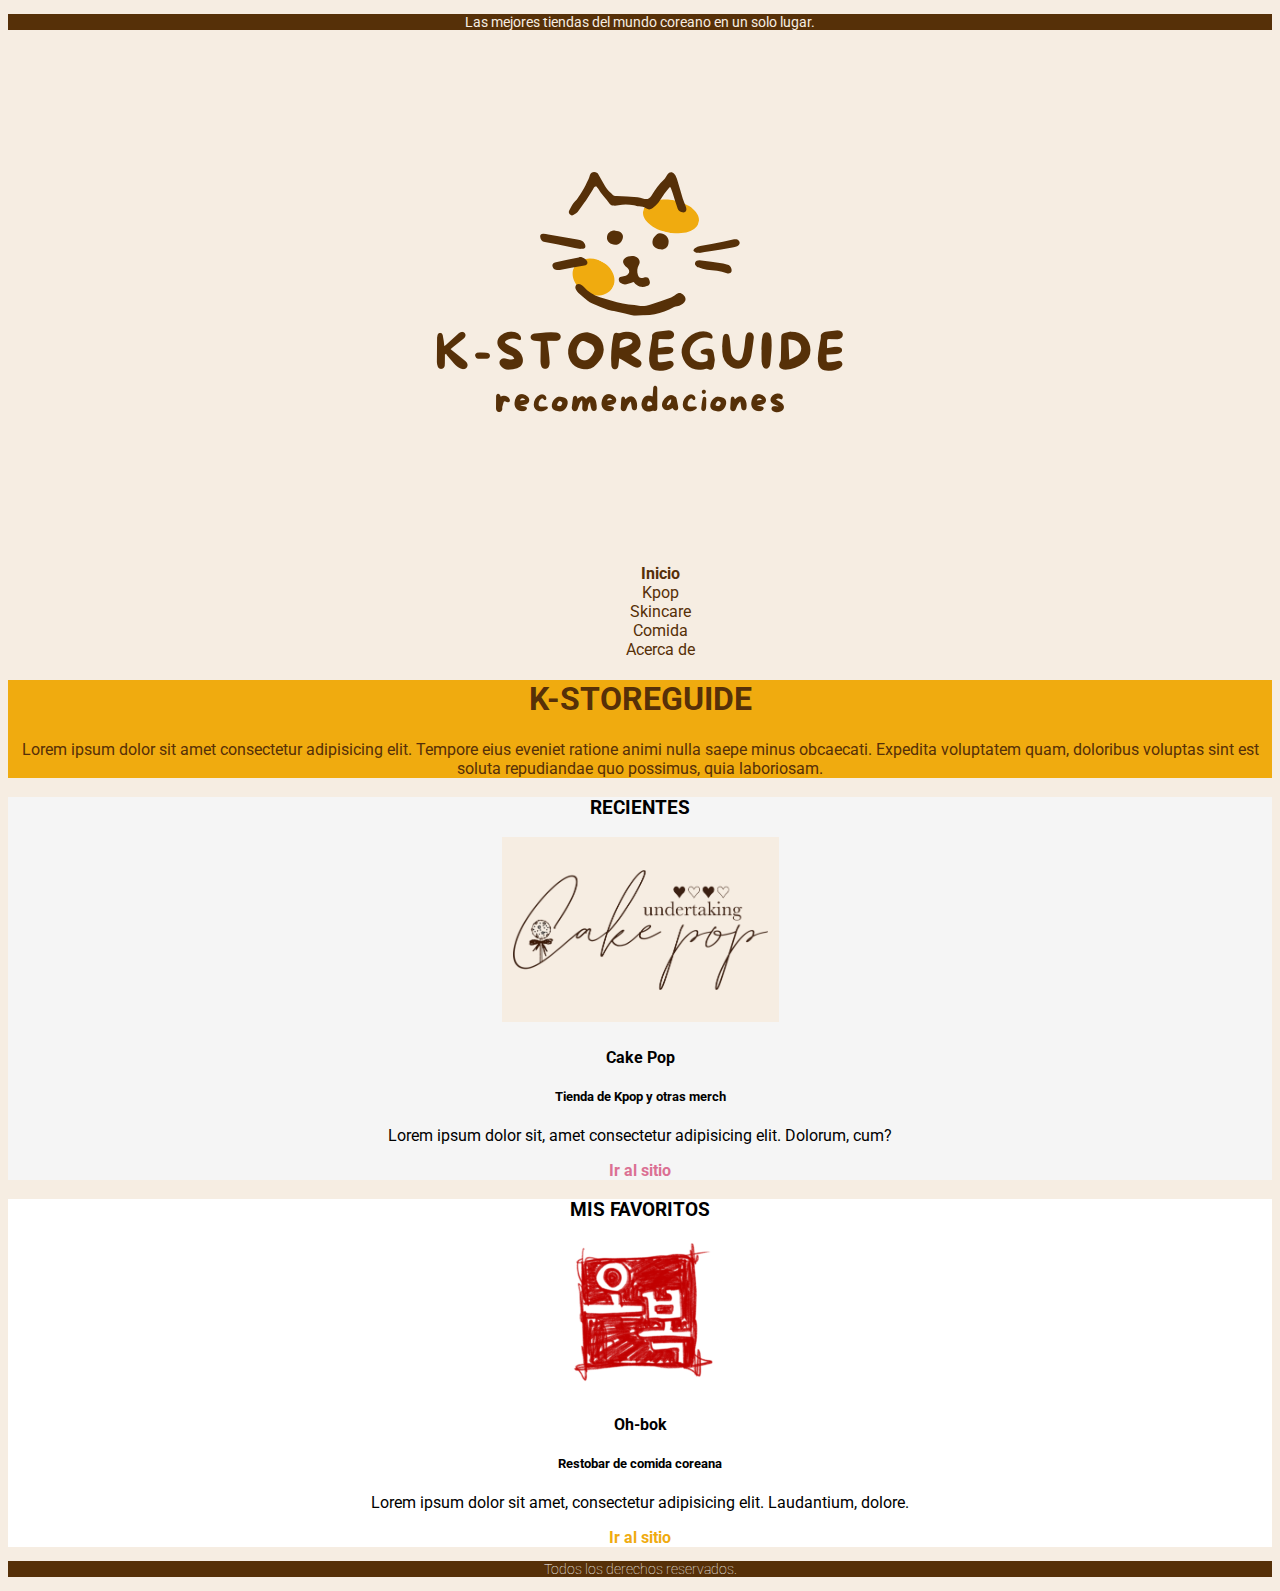
==== index.html @ fdeb8c35 "primer commit" ====
<!DOCTYPE html>
<html lang="en">
<head>
    <meta charset="UTF-8">
    <meta name="viewport" content="width=device-width, initial-scale=1.0">
    <!-- Tipografía -->
    <link rel="preconnect" href="https://fonts.googleapis.com">
    <link rel="preconnect" href="https://fonts.gstatic.com" crossorigin>
    <link href="https://fonts.googleapis.com/css2?family=Roboto:ital,wght@0,100;0,300;0,400;0,500;0,700;0,900;1,100;1,300;1,400;1,500;1,700;1,900&display=swap" rel="stylesheet">
    <!-- Css -->
    <link rel="stylesheet" href="css/style.css">
    <title>KSTOREGUIDE-Kpop</title>
</head>

<body>

    <!-- Inicio de header -->
    <header>

        <!-- Breve descripción -->
        <div>
            <p>Las mejores tiendas del mundo coreano en un solo lugar.</p>
        </div>

        <!-- Menú de navegación -->
        <nav>

            <!-- Logo -->
            <div>
                <!-- logo que sirve como vinculo y lleva al inicio -->
                <a href="index.html"><img src="img/logo-con-fondo.png" alt="Logo de K-STOREGUIDE"></a>
            </div>

           <!-- Secciones del menú -->
            <ul>          
                <!-- Clase "estado-activo" para hacer notar que se encuentra en esta página -->
                <li class="estado-activo">
                    <a href="index.html">Inicio</a>
                </li>
           
                <li>
                    <a href="pages/kpop.html">Kpop</a>
                </li>
           
                <li>
                    <a href="pages/skincare.html">Skincare</a>
                </li>
           
                <li>
                    <a href="pages/comida.html">Comida</a>
                </li>
            
                <li>
                    <a href="pages/acerca-de.html">Acerca de</a>
                </li>
            </ul>
        </nav>
    </header>

    

    <!-- Inicio de contenido -->

    <main>

        <!-- Introducción de la página -->
        <section class="intro">
            <h1>K-STOREGUIDE</h1>
            <P>Lorem ipsum dolor sit amet consectetur adipisicing elit. Tempore eius eveniet ratione animi nulla saepe minus obcaecati. Expedita voluptatem quam, doloribus voluptas sint est soluta repudiandae quo possimus, quia laboriosam.</P>
        </section>

        <!-- Contenido 1 -->
        <section class="recientes">
            <h3>RECIENTES</h3>
            <img src="img/portada/cake-pop.png" alt="Logo sitio web Cake Pop">
            <h4>Cake Pop</h4>
            <h5>Tienda de Kpop y otras merch</h5>
            <p>Lorem ipsum dolor sit, amet consectetur adipisicing elit. Dolorum, cum?</p>
            <a href="https://www.cakepopundertaking.cl/">Ir al sitio</a>
        </section>

        <!-- Contenido 2 -->
        <section class="favs">
            <h3>MIS FAVORITOS</h3>
            <img src="img/portada/oh-bok.png" alt="Logo del sitio web de Oh-bok de color rojo con la palabra de oh-bok en coreano">
            <h4>Oh-bok</h4>
            <h5>Restobar de comida coreana</h5>
            <p>Lorem ipsum dolor sit amet, consectetur adipisicing elit. Laudantium, dolore.</p>
            <a href="https://k-bbq.ohbok.cl/">Ir al sitio</a>
        </section>

    </main>

    <!-- Pie de página -->
    <footer>
        <p>Todos los derechos reservados.</p>
    </footer>

</body>
</html>
---- css/style.css ----
body{
    background-color:#f6ede2;
    font-family: Roboto, serif;         
}

header, main{
text-align: center;
}

header div p{
    background-color: #563008;
    color: #f6ede2;
    font-size: smaller;
    font-size: 14px;
}

header nav{
    background-color: #f6ede2;
}

header nav ul{
    list-style: none;
}

header nav ul li a{
    text-decoration: none;
    color: #563008;
}

main h1{
    color: #563008;
}

.estado-activo{
    font-weight: bolder;
}

.intro{
    color:#563008;
    background-color: #F0AB0F;
}


.recientes{
    background-color:whitesmoke ;    
}

.recientes a{
    text-decoration: none;
    font-weight: bold;
    color: palevioletred;
}

.favs{    
    background-color: white;
}

.favs a{ 
    text-decoration: none;
    font-weight: bold;
    color: #F0AB0F;
}

.informacion-extra{
    background-color: #f5e3cb;
}

.tienda{
    background-color: white;
}

.tienda a{
    text-decoration: none;
    font-weight: bold;
    color: #F0AB0F;
}

#acerca-de{  
    background-color: white;  
    color: #563008;
}

footer{
    background-color: #563008;
    text-align: center;
    color: white;
}

footer p{
    font-size: 14px;
    font-weight:100;
}
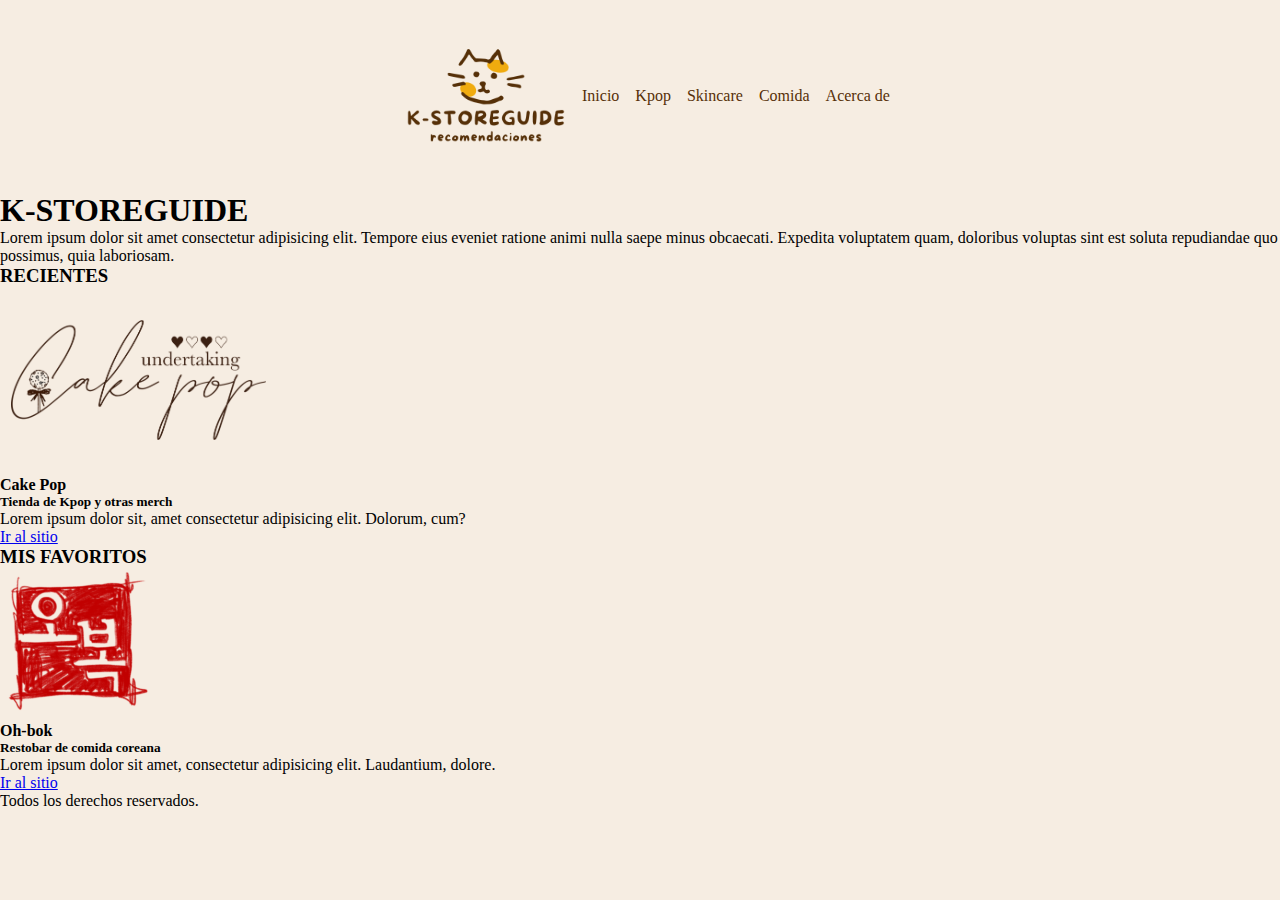
==== commit cb5cbf13: "agregé flex al header" ====
--- a/index.html
+++ b/index.html
@@ -18,34 +18,34 @@
     <header>
 
         <!-- Breve descripción -->
-        <div>
+        <!-- <div class="descripcion">
             <p>Las mejores tiendas del mundo coreano en un solo lugar.</p>
-        </div>
+        </div> -->
+        
 
+        
+        <!-- logo que sirve como vinculo y lleva al inicio -->
+        <img src="img/logo-con-fondo.png" alt="">
+        <!-- <a href="index.html"><img src="img/logo-con-fondo.png" alt="Logo de K-STOREGUIDE"></a> -->
+        
         <!-- Menú de navegación -->
         <nav>
-
-            <!-- Logo -->
-            <div>
-                <!-- logo que sirve como vinculo y lleva al inicio -->
-                <a href="index.html"><img src="img/logo-con-fondo.png" alt="Logo de K-STOREGUIDE"></a>
-            </div>
-
-           <!-- Secciones del menú -->
+            
+            <!-- Secciones del menú -->
             <ul>          
                 <!-- Clase "estado-activo" para hacer notar que se encuentra en esta página -->
                 <li class="estado-activo">
                     <a href="index.html">Inicio</a>
                 </li>
-           
+            
                 <li>
                     <a href="pages/kpop.html">Kpop</a>
                 </li>
-           
+            
                 <li>
                     <a href="pages/skincare.html">Skincare</a>
                 </li>
-           
+            
                 <li>
                     <a href="pages/comida.html">Comida</a>
                 </li>
@@ -55,6 +55,7 @@
                 </li>
             </ul>
         </nav>
+        
     </header>
 
     
--- a/css/style.css
+++ b/css/style.css
@@ -1,9 +1,6 @@
-body{
-    background-color:#f6ede2;
-    font-family: Roboto, serif;         
-}
+/* Flexbox + Grid */
 
-header, main{
+/* header, main{
 text-align: center;
 }
 
@@ -89,4 +86,51 @@
 footer p{
     font-size: 14px;
     font-weight:100;
+} */
+
+/* Flexbox + Grid */
+
+/* reset */
+*{
+    margin: 0;
+    padding: 0;
+    box-sizing: border-box;
 }
+
+/* estilos generales*/
+
+body{
+    background-color: #f6ede2;
+}
+
+/* estilos mobile */
+
+header {
+    display: flex;
+    align-items: center;
+    justify-content: center;
+}
+
+header img{
+    width: 15%;
+}
+
+header nav ul{
+    list-style: none;
+    display: flex;
+    gap: 1rem;
+    text-decoration: none;
+    align-items: center
+
+}
+
+header nav ul li a{
+    text-decoration: none;
+    color: #563008;
+}
+
+
+
+
+
+
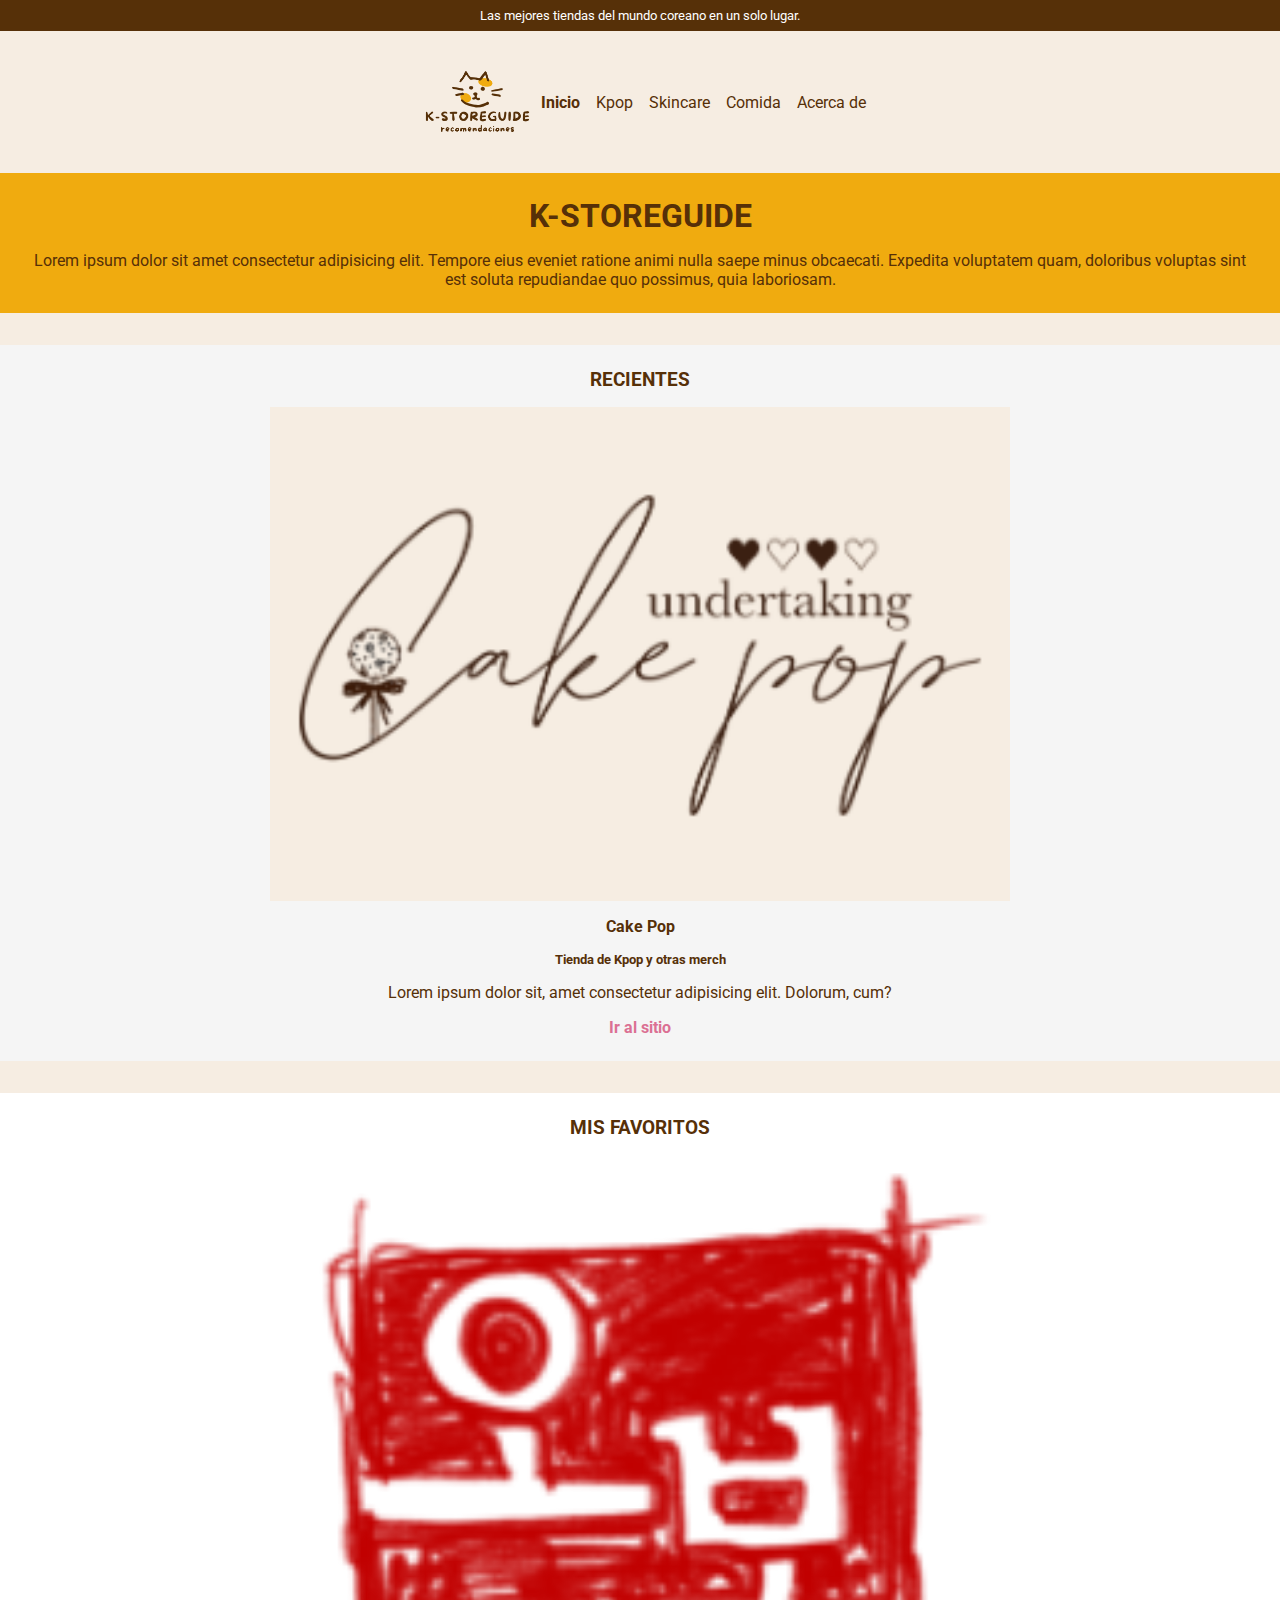
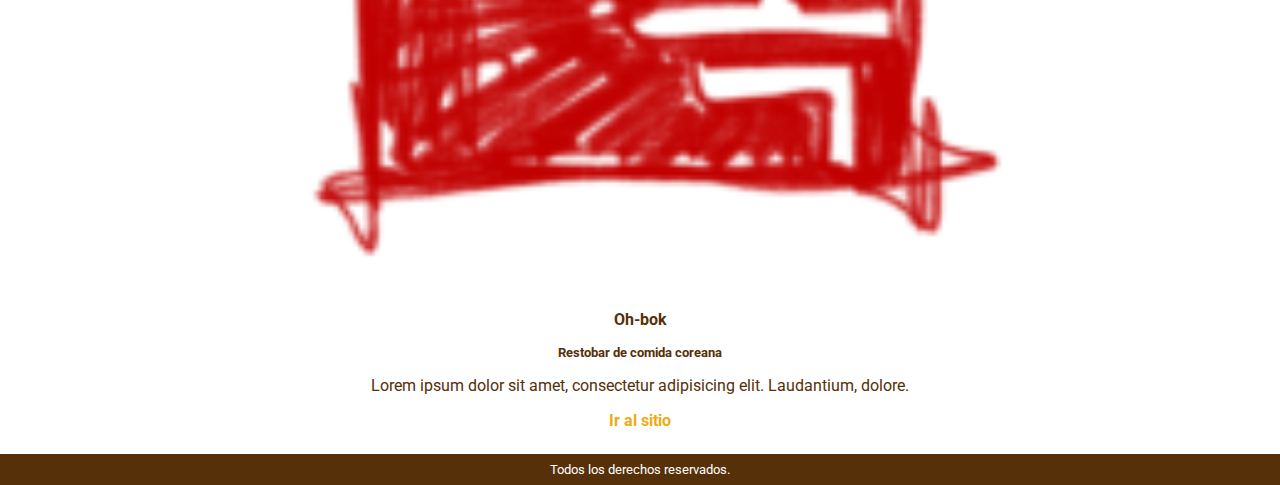
==== commit f42a3bce: "agregé estilos al main y footer en mobile" ====
--- a/index.html
+++ b/index.html
@@ -18,43 +18,45 @@
     <header>
 
         <!-- Breve descripción -->
-        <!-- <div class="descripcion">
+        <div class="descripcion">
             <p>Las mejores tiendas del mundo coreano en un solo lugar.</p>
-        </div> -->
+        </div>
         
 
         
-        <!-- logo que sirve como vinculo y lleva al inicio -->
-        <img src="img/logo-con-fondo.png" alt="">
-        <!-- <a href="index.html"><img src="img/logo-con-fondo.png" alt="Logo de K-STOREGUIDE"></a> -->
-        
-        <!-- Menú de navegación -->
-        <nav>
+        <div class="menu">
+            <!-- logo que sirve como vinculo y lleva al inicio -->
+            <img src="img/logo-con-fondo.png" alt="Logo de K-StoreGuide">
+            <!-- <a href="index.html"><img src="img/logo-con-fondo.png" alt="Logo de K-STOREGUIDE"></a> -->
             
-            <!-- Secciones del menú -->
-            <ul>          
-                <!-- Clase "estado-activo" para hacer notar que se encuentra en esta página -->
-                <li class="estado-activo">
-                    <a href="index.html">Inicio</a>
-                </li>
-            
-                <li>
-                    <a href="pages/kpop.html">Kpop</a>
-                </li>
-            
-                <li>
-                    <a href="pages/skincare.html">Skincare</a>
-                </li>
-            
-                <li>
-                    <a href="pages/comida.html">Comida</a>
-                </li>
-            
-                <li>
-                    <a href="pages/acerca-de.html">Acerca de</a>
-                </li>
-            </ul>
-        </nav>
+            <!-- Menú de navegación -->
+            <nav>
+                
+                <!-- Secciones del menú -->
+                <ul>          
+                    <!-- Clase "estado-activo" para hacer notar que se encuentra en esta página -->
+                    <li class="estado-activo">
+                        <a href="index.html">Inicio</a>
+                    </li>
+                
+                    <li>
+                        <a href="pages/kpop.html">Kpop</a>
+                    </li>
+                
+                    <li>
+                        <a href="pages/skincare.html">Skincare</a>
+                    </li>
+                
+                    <li>
+                        <a href="pages/comida.html">Comida</a>
+                    </li>
+                
+                    <li>
+                        <a href="pages/acerca-de.html">Acerca de</a>
+                    </li>
+                </ul>
+            </nav>
+        </div>
         
     </header>
 
@@ -73,7 +75,7 @@
         <!-- Contenido 1 -->
         <section class="recientes">
             <h3>RECIENTES</h3>
-            <img src="img/portada/cake-pop.png" alt="Logo sitio web Cake Pop">
+            <img src="img/portada/cake-pop.png" alt="Logo sitio web de Cake Pop">
             <h4>Cake Pop</h4>
             <h5>Tienda de Kpop y otras merch</h5>
             <p>Lorem ipsum dolor sit, amet consectetur adipisicing elit. Dolorum, cum?</p>
@@ -83,7 +85,7 @@
         <!-- Contenido 2 -->
         <section class="favs">
             <h3>MIS FAVORITOS</h3>
-            <img src="img/portada/oh-bok.png" alt="Logo del sitio web de Oh-bok de color rojo con la palabra de oh-bok en coreano">
+            <img src="img/portada/oh-bok.png" alt="Logo del sitio web de Oh-bok con la palabra de oh-bok en coreano">
             <h4>Oh-bok</h4>
             <h5>Restobar de comida coreana</h5>
             <p>Lorem ipsum dolor sit amet, consectetur adipisicing elit. Laudantium, dolore.</p>
--- a/css/style.css
+++ b/css/style.css
@@ -1,62 +1,4 @@
-/* Flexbox + Grid */
-
-/* header, main{
-text-align: center;
-}
-
-header div p{
-    background-color: #563008;
-    color: #f6ede2;
-    font-size: smaller;
-    font-size: 14px;
-}
-
-header nav{
-    background-color: #f6ede2;
-}
-
-header nav ul{
-    list-style: none;
-}
-
-header nav ul li a{
-    text-decoration: none;
-    color: #563008;
-}
-
-main h1{
-    color: #563008;
-}
-
-.estado-activo{
-    font-weight: bolder;
-}
-
-.intro{
-    color:#563008;
-    background-color: #F0AB0F;
-}
-
-
-.recientes{
-    background-color:whitesmoke ;    
-}
-
-.recientes a{
-    text-decoration: none;
-    font-weight: bold;
-    color: palevioletred;
-}
-
-.favs{    
-    background-color: white;
-}
-
-.favs a{ 
-    text-decoration: none;
-    font-weight: bold;
-    color: #F0AB0F;
-}
+/* 
 
 .informacion-extra{
     background-color: #f5e3cb;
@@ -97,31 +39,47 @@
     box-sizing: border-box;
 }
 
+
 /* estilos generales*/
 
-body{
+body {
     background-color: #f6ede2;
+    font-family: Roboto;
+    min-height: 100vh; /* Para que ocupe la pantalla */
+    display: flex;
+    flex-direction: column; 
+}
+
+.estado-activo{
+    font-weight: bolder;
 }
 
 /* estilos mobile */
 
-header {
+header .descripcion{
+    background-color: #563008;
+    color: white;
+    text-align: center;
+    font-size: small;
+    padding: 0.5rem;
+}
+
+header .menu{
     display: flex;
     align-items: center;
     justify-content: center;
+    margin: 0.5rem;
 }
 
 header img{
-    width: 15%;
+    width: 10%;
 }
 
 header nav ul{
     list-style: none;
     display: flex;
     gap: 1rem;
-    text-decoration: none;
     align-items: center
-
 }
 
 header nav ul li a{
@@ -129,8 +87,120 @@
     color: #563008;
 }
 
-
-
-
-
-
+/* Estilos del main */
+main {
+    flex: 1; /* Para que el main ocupe todo el espacio restante */
+    row-gap: 2rem;
+}
+
+main .intro {
+    display: flex;
+    flex-direction: column;
+    background-color: #F0AB0F;
+    color:#563008;
+    padding: 1.5rem;
+    gap: 1rem;
+    margin-bottom: 2rem; /* Espacio entre secciones */
+}
+
+main section p{
+    text-align: center;
+}
+
+main h1{
+    color: #563008;
+    text-align: center;
+}
+
+main h2{
+    color: #563008;
+    text-align: center;
+}
+
+main section img{
+    width: 60%;
+    height: 60%;
+}
+
+main .recientes{
+    display: flex;
+    flex-direction: column;
+    justify-content: center; /* Centra horizontalmente */
+    align-items: center; /* Centra verticalmente */
+    background-color:whitesmoke;
+    color:#563008;
+    padding: 1.5rem;
+    gap: 1rem;
+    margin-bottom: 2rem; /* Espacio entre secciones */
+}
+
+.recientes a{
+    text-decoration: none;
+    font-weight: bold;
+    color: palevioletred;
+}
+
+main .favs{
+    display: flex;
+    flex-direction: column;
+    justify-content: center; /* Centra horizontalmente */
+    align-items: center; /* Centra verticalmente */
+    background-color:white;
+    color:#563008;
+    padding: 1.5rem;
+    gap: 1rem;
+
+}
+
+.favs a{
+    text-decoration: none;
+    font-weight: bold;
+    color: #F0AB0F;
+}
+
+.informacion-extra{
+    display: none;
+}
+
+/* Estilos de footer */
+footer{
+    text-align: center;
+    background-color: #563008;
+    color: white;
+    position: relative;
+    padding: 0.5rem;
+    font-size: small;
+}
+
+main .tienda{
+    display: flex;
+    flex-direction: column;
+    justify-content: center; /* Centra horizontalmente */
+    align-items: center; /* Centra verticalmente */
+    background-color:white;
+    color:#563008;
+    padding: 1.5rem;
+    gap: 1rem;
+}
+
+.tienda a{
+    text-decoration: none;
+    font-weight: bold;
+    color: palevioletred;
+}
+
+.video-container{
+    display: flex;
+    justify-content: center; /* Centra horizontalmente */
+    align-items: center; /* Centra verticalmente */
+    height: 30vh;
+    background-color: #f0f0f0;
+}
+video {
+    max-width: 100%; /* Evita que el video exceda el contenedor */
+    height: auto; /* Mantiene las proporciones */
+}
+
+
+
+
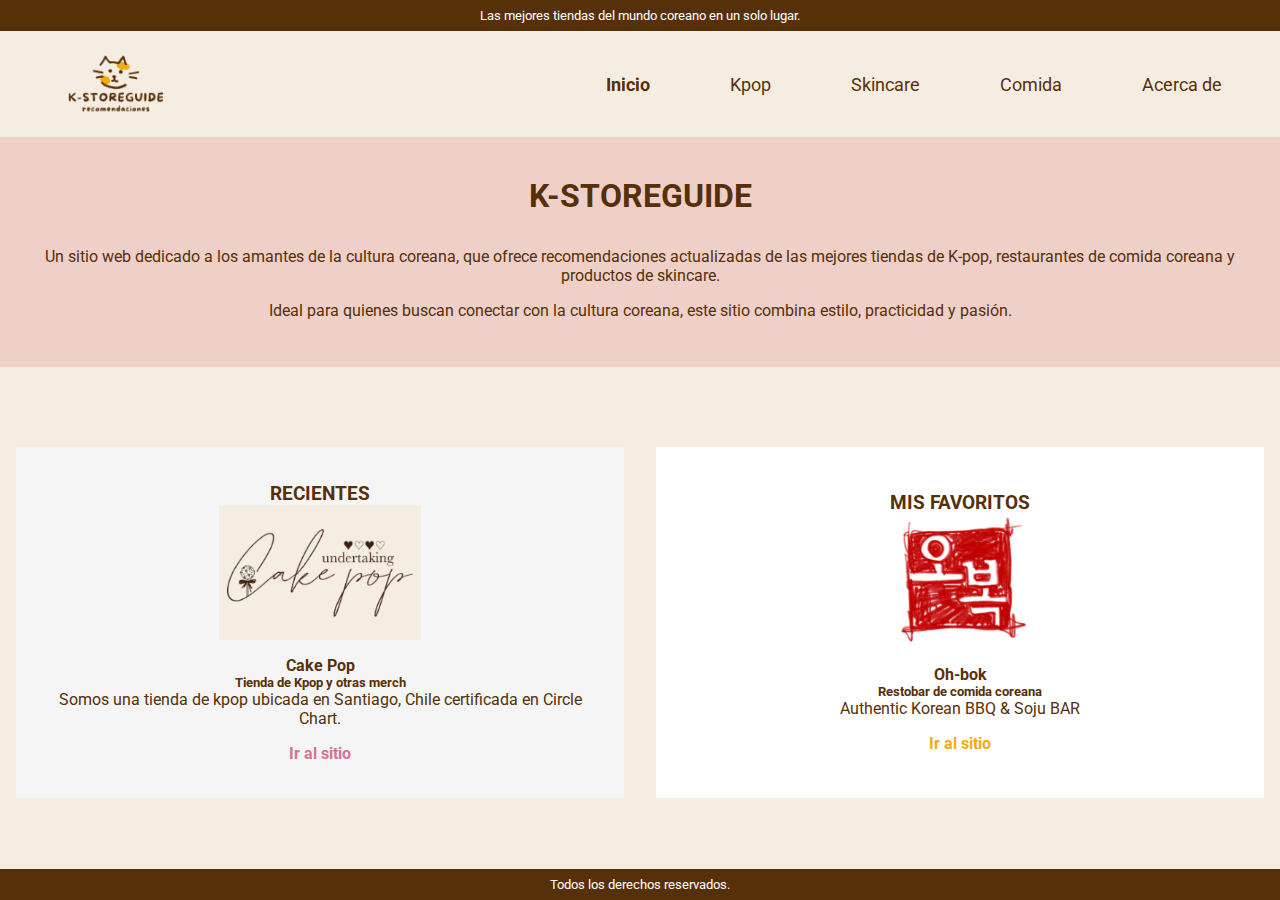
==== commit 1bb587da: "agregé textos faltantes" ====
--- a/index.html
+++ b/index.html
@@ -69,7 +69,8 @@
         <!-- Introducción de la página -->
         <section class="intro">
             <h1>K-STOREGUIDE</h1>
-            <P>Lorem ipsum dolor sit amet consectetur adipisicing elit. Tempore eius eveniet ratione animi nulla saepe minus obcaecati. Expedita voluptatem quam, doloribus voluptas sint est soluta repudiandae quo possimus, quia laboriosam.</P>
+            <P>Un sitio web dedicado a los amantes de la cultura coreana, que ofrece recomendaciones actualizadas de las mejores tiendas de K-pop, restaurantes de comida coreana y productos de skincare. </P>
+            <p>Ideal para quienes buscan conectar con la cultura coreana, este sitio combina estilo, practicidad y pasión.</p>
         </section>
 
         <!-- Contenido 1 -->
@@ -78,7 +79,7 @@
             <img src="img/portada/cake-pop.png" alt="Logo sitio web de Cake Pop">
             <h4>Cake Pop</h4>
             <h5>Tienda de Kpop y otras merch</h5>
-            <p>Lorem ipsum dolor sit, amet consectetur adipisicing elit. Dolorum, cum?</p>
+            <p>Somos una tienda de kpop ubicada en Santiago, Chile certificada en Circle Chart.</p>
             <a href="https://www.cakepopundertaking.cl/">Ir al sitio</a>
         </section>
 
@@ -88,7 +89,7 @@
             <img src="img/portada/oh-bok.png" alt="Logo del sitio web de Oh-bok con la palabra de oh-bok en coreano">
             <h4>Oh-bok</h4>
             <h5>Restobar de comida coreana</h5>
-            <p>Lorem ipsum dolor sit amet, consectetur adipisicing elit. Laudantium, dolore.</p>
+            <p>Authentic Korean BBQ & Soju BAR </p>
             <a href="https://k-bbq.ohbok.cl/">Ir al sitio</a>
         </section>
 
--- a/css/style.css
+++ b/css/style.css
@@ -1,37 +1,3 @@
-/* 
-
-.informacion-extra{
-    background-color: #f5e3cb;
-}
-
-.tienda{
-    background-color: white;
-}
-
-.tienda a{
-    text-decoration: none;
-    font-weight: bold;
-    color: #F0AB0F;
-}
-
-#acerca-de{  
-    background-color: white;  
-    color: #563008;
-}
-
-footer{
-    background-color: #563008;
-    text-align: center;
-    color: white;
-}
-
-footer p{
-    font-size: 14px;
-    font-weight:100;
-} */
-
-/* Flexbox + Grid */
-
 /* reset */
 *{
     margin: 0;
@@ -45,9 +11,10 @@
 body {
     background-color: #f6ede2;
     font-family: Roboto;
-    min-height: 100vh; /* Para que ocupe la pantalla */
-    display: flex;
-    flex-direction: column; 
+    min-height: 100vh; /* Para que ocupe toda la pantalla */
+    display: flex;
+    flex-direction: column;
+    
 }
 
 .estado-activo{
@@ -62,12 +29,13 @@
     text-align: center;
     font-size: small;
     padding: 0.5rem;
+    position: relative;
 }
 
 header .menu{
     display: flex;
-    align-items: center;
-    justify-content: center;
+    align-items:center;
+    justify-content:space-around;
     margin: 0.5rem;
 }
 
@@ -85,22 +53,25 @@
 header nav ul li a{
     text-decoration: none;
     color: #563008;
+    font-size: small;
 }
 
 /* Estilos del main */
 main {
     flex: 1; /* Para que el main ocupe todo el espacio restante */
     row-gap: 2rem;
+     
 }
 
 main .intro {
     display: flex;
     flex-direction: column;
-    background-color: #F0AB0F;
+    background-color: #EED0C8;
     color:#563008;
     padding: 1.5rem;
     gap: 1rem;
     margin-bottom: 2rem; /* Espacio entre secciones */
+    
 }
 
 main section p{
@@ -110,6 +81,7 @@
 main h1{
     color: #563008;
     text-align: center;
+    padding: 1rem;
 }
 
 main h2{
@@ -119,7 +91,7 @@
 
 main section img{
     width: 60%;
-    height: 60%;
+    height: auto;
 }
 
 main .recientes{
@@ -130,8 +102,8 @@
     background-color:whitesmoke;
     color:#563008;
     padding: 1.5rem;
-    gap: 1rem;
     margin-bottom: 2rem; /* Espacio entre secciones */
+    margin: 1rem;
 }
 
 .recientes a{
@@ -148,8 +120,8 @@
     background-color:white;
     color:#563008;
     padding: 1.5rem;
-    gap: 1rem;
-
+    margin-bottom: 2rem; /* Espacio entre secciones */
+    margin: 1rem;
 }
 
 .favs a{
@@ -162,15 +134,11 @@
     display: none;
 }
 
-/* Estilos de footer */
-footer{
-    text-align: center;
-    background-color: #563008;
-    color: white;
-    position: relative;
-    padding: 0.5rem;
-    font-size: small;
-}
+.informacion-extra-platos{
+    display: none;
+}
+
+
 
 main .tienda{
     display: flex;
@@ -180,7 +148,8 @@
     background-color:white;
     color:#563008;
     padding: 1.5rem;
-    gap: 1rem;
+    margin-bottom: 1rem;
+    margin: 1rem;
 }
 
 .tienda a{
@@ -194,13 +163,368 @@
     justify-content: center; /* Centra horizontalmente */
     align-items: center; /* Centra verticalmente */
     height: 30vh;
-    background-color: #f0f0f0;
+    background-color:#F0AB0F;
+    margin: 1rem;
 }
 video {
-    max-width: 100%; /* Evita que el video exceda el contenedor */
-    height: auto; /* Mantiene las proporciones */
-}
-
-
-
-
+    max-width: 100%; 
+    height: auto; 
+}
+
+main .acerca-de{
+    display: flex;
+    padding: 1rem;
+}
+
+
+
+/* Estilos de footer */
+footer{
+    text-align: center;
+    background-color: #563008;
+    color: white;
+    position: relative;
+    padding: 0.5rem;
+    font-size: small;
+}
+
+
+/* Estilos para el bootstrap */
+
+/* Ajustes del header */
+
+header .descripcion-acerca-de {
+    background-color: #563008;
+    color: white;
+    text-align: center;
+    font-size: small;
+    padding: 0.5rem;
+    position: relative;
+    height: 4vh;
+}
+
+header .descripcion-acerca-de {
+    margin-bottom: 0;
+}
+
+header .menu-acerca-de {
+    display: flex;
+    align-items: center;
+    justify-content: space-evenly;
+    margin: 0.5rem;
+    padding-left: 0.5rem;
+    padding-right: 0.5rem;
+}
+
+header .menu-acerca-de .menu-navegacion ul{
+    margin-bottom: 0;
+}
+
+header .menu-acerca-de img {
+    width: 10%;
+}
+
+main #acerca-de{
+
+    padding: 1rem;
+    background-color:#b68104;
+    color: white;
+    font-size: medium;
+}
+
+main .form .titulo {
+    margin-top: 3rem;
+}
+
+main .form div .pink-color{
+    background-color: palevioletred;
+    margin-bottom: 3rem;
+    border-color:rgb(179, 35, 59);
+}
+
+
+
+
+
+/* Ajuste para el footer */
+
+.footer {
+    text-align: center;
+    background-color: #563008;
+    color: white;
+    position: relative;
+    font-size: small;
+    height: 3.4vh;
+    margin-bottom: 0;
+}
+
+
+
+
+
+/* Estilos tablet */
+
+@media screen and (min-width:600px) {
+
+
+    header .menu{
+        justify-content: space-around;
+    }
+
+    header .descripcion{
+        font-size: larger;
+    }
+
+    header img{
+        width: 15%;
+    }
+
+    main {
+        display: grid;
+        grid-template-columns: repeat(2, 1fr);
+        grid-template-rows: repeat(3,auto) ;
+    }
+
+    main .intro{
+        grid-column: span 2;
+    }
+
+    main section img{
+        width: auto;
+        height: 15vh;
+        align-items: center;
+        margin-bottom: 1rem;
+    }
+
+    main section a{
+        margin-top: 1rem;
+    }
+
+    main h1{
+        grid-column: span 2;
+    }
+
+    
+
+    header nav ul li a{
+        font-size: large;
+    }
+
+    .informacion-extra{
+        display: grid
+    }
+
+    main .informacion-extra{
+        grid-column: span 2;
+        background-color: #A0887C;
+        padding-top: 1rem;
+        justify-content: center;
+
+    }
+
+    main .informacion-extra h2{
+        color: black;
+    }
+
+    main .informacion-extra img{
+        width: 100%;
+        height: auto;
+        padding: 4rem;
+        
+    }
+
+    .informacion-extra-platos{
+        display: grid;
+        grid-template-rows: 1fr 0.8fr 0.3fr;
+        grid-column: span 2;
+    }
+
+    main .informacion-extra-platos div{
+        margin: 0.5rem;
+        background-color: #A0887C;
+        padding: 1rem;
+    }
+
+    main .informacion-extra-platos div p{
+        text-align:start;
+    }
+
+
+    /* Estilos para el bootstrap */
+
+    header .descripcion-acerca-de {
+        background-color: #563008;
+        color: white;
+        text-align: center;
+        font-size: large;
+        padding: 0.5rem;
+        position: relative;
+        height: 5vh;
+    }
+    
+    header .descripcion-acerca-de {
+        margin-bottom: 0;
+    }
+    
+    header .menu-acerca-de {
+        display: flex;
+        align-items: center;
+        justify-content: space-around;
+        margin: 0.5rem;
+        padding-left: 0.5rem;
+        padding-right: 0.5rem;
+    }
+    
+    header .menu-acerca-de .menu-navegacion ul{
+        margin-bottom: 0;
+    }
+    
+    header .menu-acerca-de img {
+        width: 15%;
+    }
+    
+    main #acerca-de{
+        padding: 1rem;
+        background-color:#b68104;
+        color: white;
+        font-size: medium;
+        height: fit-content;
+        grid-column: span 2;
+    }
+
+    main .form{
+        grid-column: span 2;
+    }
+    
+    main .form .titulo {
+        margin-top: 3rem;
+    }
+    
+    main .form div .pink-color{
+        background-color: palevioletred;
+        margin-bottom: 3rem;
+    }
+    
+    .video-container{
+        grid-column: span 2;
+        height: 50vh;
+    }
+
+    video{
+        height: 38vh;
+        width: auto;
+    }
+
+    
+    /* Ajuste para el footer */
+    
+    .footer {
+        text-align: center;
+        background-color: #563008;
+        color: white;
+        position: relative;
+        font-size: large;
+        height: 5vh;
+    }
+
+}
+
+
+/* Estilos desktop */
+@media screen and (min-width:1024px){
+
+    header .descripcion{
+        font-size: small;
+    }
+
+
+    header img{
+        width: 10%;
+    }
+
+    header .menu{
+        justify-content: space-between;
+        height: 10vh;
+        padding-right: 50px;
+        padding-left: 50px;
+    }
+
+    header .menu nav ul li{
+        padding-left: 4rem;
+    }
+
+    /* Estilos para el bootstrap */
+
+    header .descripcion-acerca-de {
+        background-color: #563008;
+        color: white;
+        text-align: center;
+        font-size: small;
+        padding: 0.5rem;
+        position: relative;
+        height: 5vh;
+    }
+    
+    header .menu-acerca-de {
+        display: flex;
+        align-items: center;
+        justify-content: space-between;
+        height: 10vh;
+        padding-right: 50px;
+        padding-left: 50px;
+    }
+
+    header .menu-acerca-de .menu-navegacion ul{
+        display: flex;
+        gap: 80px;
+    }
+    
+    header .menu-acerca-de img {
+        width: 10%;
+    }
+
+    
+    .video-container{
+        grid-column: span 1;
+        height: 50vh;
+    }
+
+    video{
+        height: 35vh;
+        width: auto;
+    }
+
+    main #acerca-de{
+        margin-top: 7rem;
+        grid-column: span 1;
+    }
+
+    .form{
+        margin: 4rem;
+    }
+
+    .informacion-extra-platos{
+        grid-template-columns: repeat(2, 1fr);
+        grid-template-rows: 2fr 0.5fr;
+    }
+
+    .informacion-extra-platos .extra{
+        grid-column: span 2;
+
+    }
+    
+    /* Ajuste para el footer */
+    
+    .footer {
+        text-align: center;
+        background-color: #563008;
+        color: white;
+        position: relative;
+        font-size: small;
+        height: 5vh;
+    }
+
+
+
+
+}